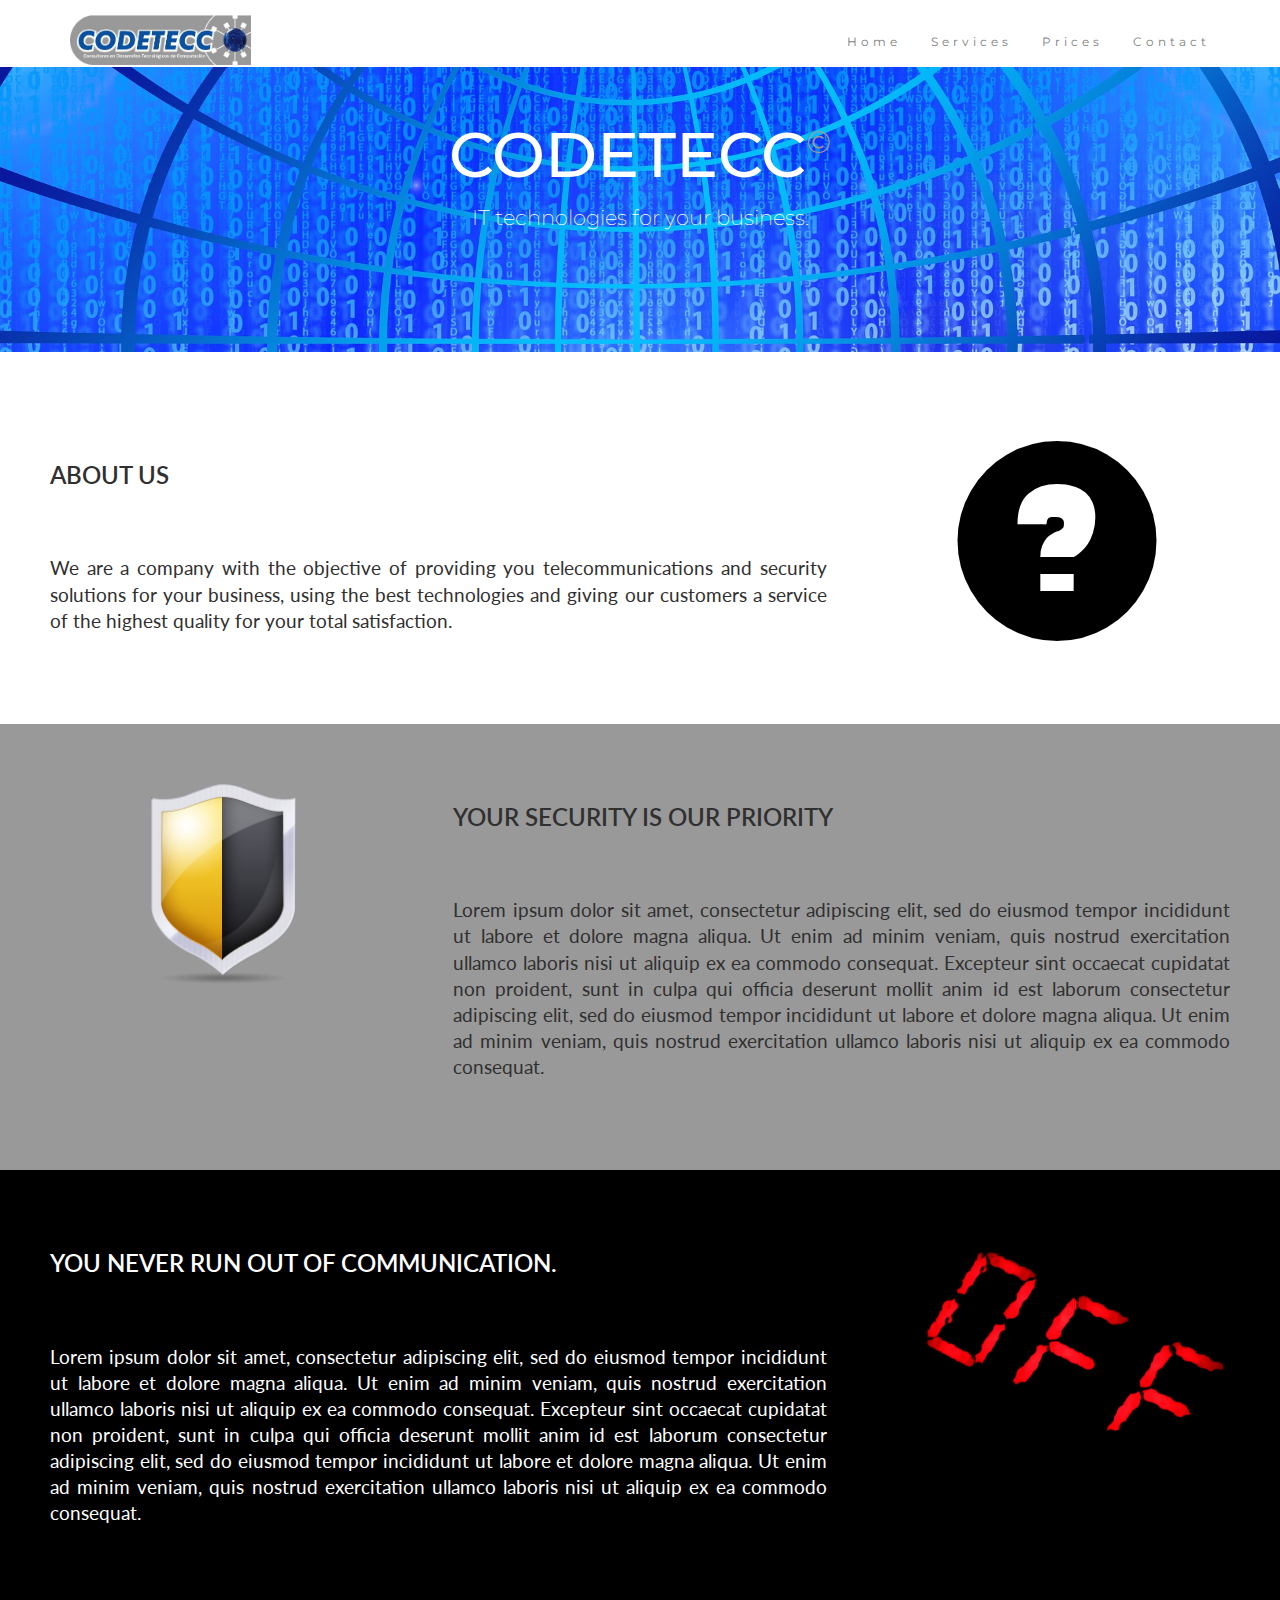
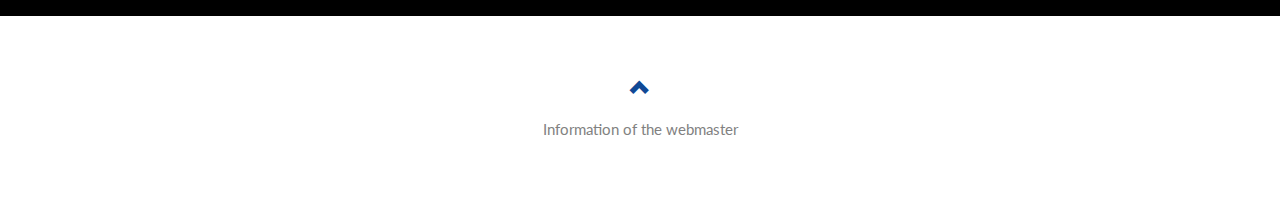
==== index.html @ 8a0846fc "Creacion del sitio web de codetecc, se construye estructura principal y diseno basico" ====
<!DOCTYPE html>
<html lang="en">
    <head>
        <title>CODETECC | Home</title>
        <meta charset="UTF-8">
        <meta name="viewport" content="width=device-width, initial-scale=1">
        <link href="assets/css/bootstrap.css" rel="stylesheet" />
        <link href="assets/css/font-awesome.css" rel="stylesheet" /> 
        <link href="https://fonts.googleapis.com/css?family=Montserrat" rel="stylesheet" type="text/css">
        <link href="https://fonts.googleapis.com/css?family=Lato" rel="stylesheet" type="text/css">
        <link rel="stylesheet" type="text/css" href="assets/css/custom.css">
        <link rel="icon" type="image/png" href="assets/img/logo-icon.png">
    </head>
    <body id="top">
        <nav class="navbar navbar-default navbar-fixed-top">
            <div class="container">
                <div class="navbar-header">
                    <button type="button" class="navbar-toggle" data-toggle="collapse" data-target="#myNavbar">
                        <span class="icon-bar"></span>
                        <span class="icon-bar"></span>
                        <span class="icon-bar"></span> 
                    </button>
                    <a class="navbar-brand" href="index.html"><img src="assets/img/logo.png" alt="Codetecc Logo" height="50px"></a>
                </div>
                <div class="collapse navbar-collapse" id="myNavbar">
                    <br>
                    <ul class="nav navbar-nav navbar-right">
                        <li><a href="index.html">Home</a></li>
                        <li><a href="services.html">Services</a></li>
                        <li><a href="prices.html">Prices</a></li>
                        <li><a href="contact.php">Contact</a></li>
                    </ul>
                </div>
            </div>
        </nav>

        <div class="jumbotron">
            <h1>CODETECC<sup><small>&copy</small></sup></h1>
            <p>IT technologies for your business.</p>
        </div>

        <div class="container-fluid">
            <div class="row">
                <div class="col-sm-8">
                    <h2>About Us</h2>
                    <br>
                    <h4 class="justify">We are a company with the objective of providing you telecommunications and security solutions 
                    for your business, using the best technologies and giving our customers a service of the highest quality 
                    for your total satisfaction.</h4>
                </div>
                <div class="col-sm-1"></div>
                <div class="col-sm-2">
                    <span class="glyphicon glyphicon-question-sign logo"></span>
                </div>
                <div class="col-sm-1"></div>
            </div>      
        </div>

        <div class="container-fluid gray">
            <div class="row">
                <div class="col-sm-1"></div>
                <div class="col-sm-2">
                    <img src="assets/img/shield.png" alt="Security shield" height="200px">
                </div>
                <div class="col-sm-1"></div>
                <div class="col-sm-8">
                    <h2>Your security is our priority</h2>
                    <br>
                    <h4 class="justify">Lorem ipsum dolor sit amet, consectetur adipiscing elit, sed do eiusmod tempor incididunt ut labore 
                    et dolore magna aliqua. Ut enim ad minim veniam, quis nostrud exercitation ullamco laboris nisi ut aliquip 
                    ex ea commodo consequat. Excepteur sint occaecat cupidatat non proident, sunt in culpa qui officia deserunt 
                    mollit anim id est laborum consectetur adipiscing elit, sed do eiusmod tempor incididunt ut labore et dolore 
                    magna aliqua. Ut enim ad minim veniam, quis nostrud exercitation ullamco laboris nisi ut aliquip ex ea 
                    commodo consequat.</h4>
                </div>
            </div>      
        </div>

        <div class="container-fluid black">
            <div class="row">
                <div class="col-sm-8">
                    <h2 class="white">You never run out of communication.</h2>
                    <br>
                    <h4 class="white justify">Lorem ipsum dolor sit amet, consectetur adipiscing elit, sed do eiusmod tempor incididunt ut labore 
                    et dolore magna aliqua. Ut enim ad minim veniam, quis nostrud exercitation ullamco laboris nisi ut aliquip 
                    ex ea commodo consequat. Excepteur sint occaecat cupidatat non proident, sunt in culpa qui officia deserunt 
                    mollit anim id est laborum consectetur adipiscing elit, sed do eiusmod tempor incididunt ut labore et dolore 
                    magna aliqua. Ut enim ad minim veniam, quis nostrud exercitation ullamco laboris nisi ut aliquip ex ea 
                    commodo consequat.</h4>
                </div>
                <div class="col-sm-4">
                    <img src="assets/img/off.jpg" alt="Power Off" height="250px">
                </div>
            </div>      
        </div>
        
        <footer class="container-fluid text-center">
            <a href="#top" title="To Top">
                <span class="glyphicon glyphicon-chevron-up"></span>
            </a>
            <p>Information of the webmaster</p> 
        </footer>

        <script src="assets/js/jquery-1.10.2.js"></script>
        <script src="assets/js/bootstrap.min.js"></script>
        <script src="assets/js/jquery.metisMenu.js"></script>
    </body>
</html>
---- assets/css/custom.css ----
.logo{
    font-size: 200px;
    color: black;
}

.logo-small{
    font-size: 50px;
    color: black;
}

.jumbotron{
    background-color: #104996;
    background-image: url("../img/pic1.jpg");
    background-size: cover;
    color: white;
    text-align: center;
    padding: 100px 25px;
    font-family: Montserrat, sans-serif;
}

body {
    font: 400 15px Lato, sans-serif;
    line-height: 1.8;
    color: #818181;
}

h2 {
    font-size: 24px;
    text-transform: uppercase;
    color: #303030;
    font-weight: 600;
    margin-bottom: 30px;
}

h4 {
    font-size: 19px;
    line-height: 1.375em;
    color: #303030;
    font-weight: 400;
    margin-bottom: 30px;
}

.gray{
    background-color: #999999;
}

.bg-grey{
    background-image: url("../img/contact.jpg");
    background-size: cover;
}

.black{
    background-color: #000000;
}

.black-font{
    color: black;
}

.white{
    color: #fff;
}

.justify{
    text-align: justify;
}

.container-fluid{
    padding: 60px 50px;
}

@media screen and (max-width: 768px) {
    .col-sm-4 {
        text-align: center;
        margin: 25px 0;
    }
}

.panel{
    border: 1px solid #104996;
    border-radius: 0;
    transition: box-shadow 0.5s;
}

.panel:hover{
    box-shadow: 5px 0px 40px rgba(0, 0, 0, .2);
}

.panel-footer .btn:hover {
    border: 1px solid #104996;
    background-color: #fff !important;
    color: #104996;
}

.panel-heading {
    color: #fff !important;
    background-color: #104996 !important;
    padding: 25px;
    border-bottom: 1px solid transparent;
    border-top-left-radius: 0px;
    border-top-right-radius: 0px;
    border-bottom-left-radius: 0px;
    border-bottom-right-radius: 0px;
}

.panel-footer {
    background-color: #fff !important;
}

.panel-footer h3 {
    font-size: 32px;
}

.panel-footer h4 {
    color: #aaa;
    font-size: 14px;
}

.panel-footer .btn {
    margin: 15px 0;
    background-color: #104996;
    color: #fff;
}

.navbar {
    margin-bottom: 0;
    background-color: #fff;
    z-index: 9999;
    border: 0;
    font-size: 12px !important;
    line-height: 1.42857143 !important;
    letter-spacing: 4px;
    border-radius: 0;
    font-family: Montserrat, sans-serif;
}

.navbar li a, .navbar .navbar-brand {
    color: gray !important;
}

.navbar-nav li a:hover, .navbar-nav li.active a {
    color: #fff !important;
    background-color: #104996 !important;
}

.navbar-default .navbar-toggle {
    border-color: transparent;
    color: #fff !important;
}

footer .glyphicon {
    font-size: 20px;
    margin-bottom: 20px;
    color: #104996;
}
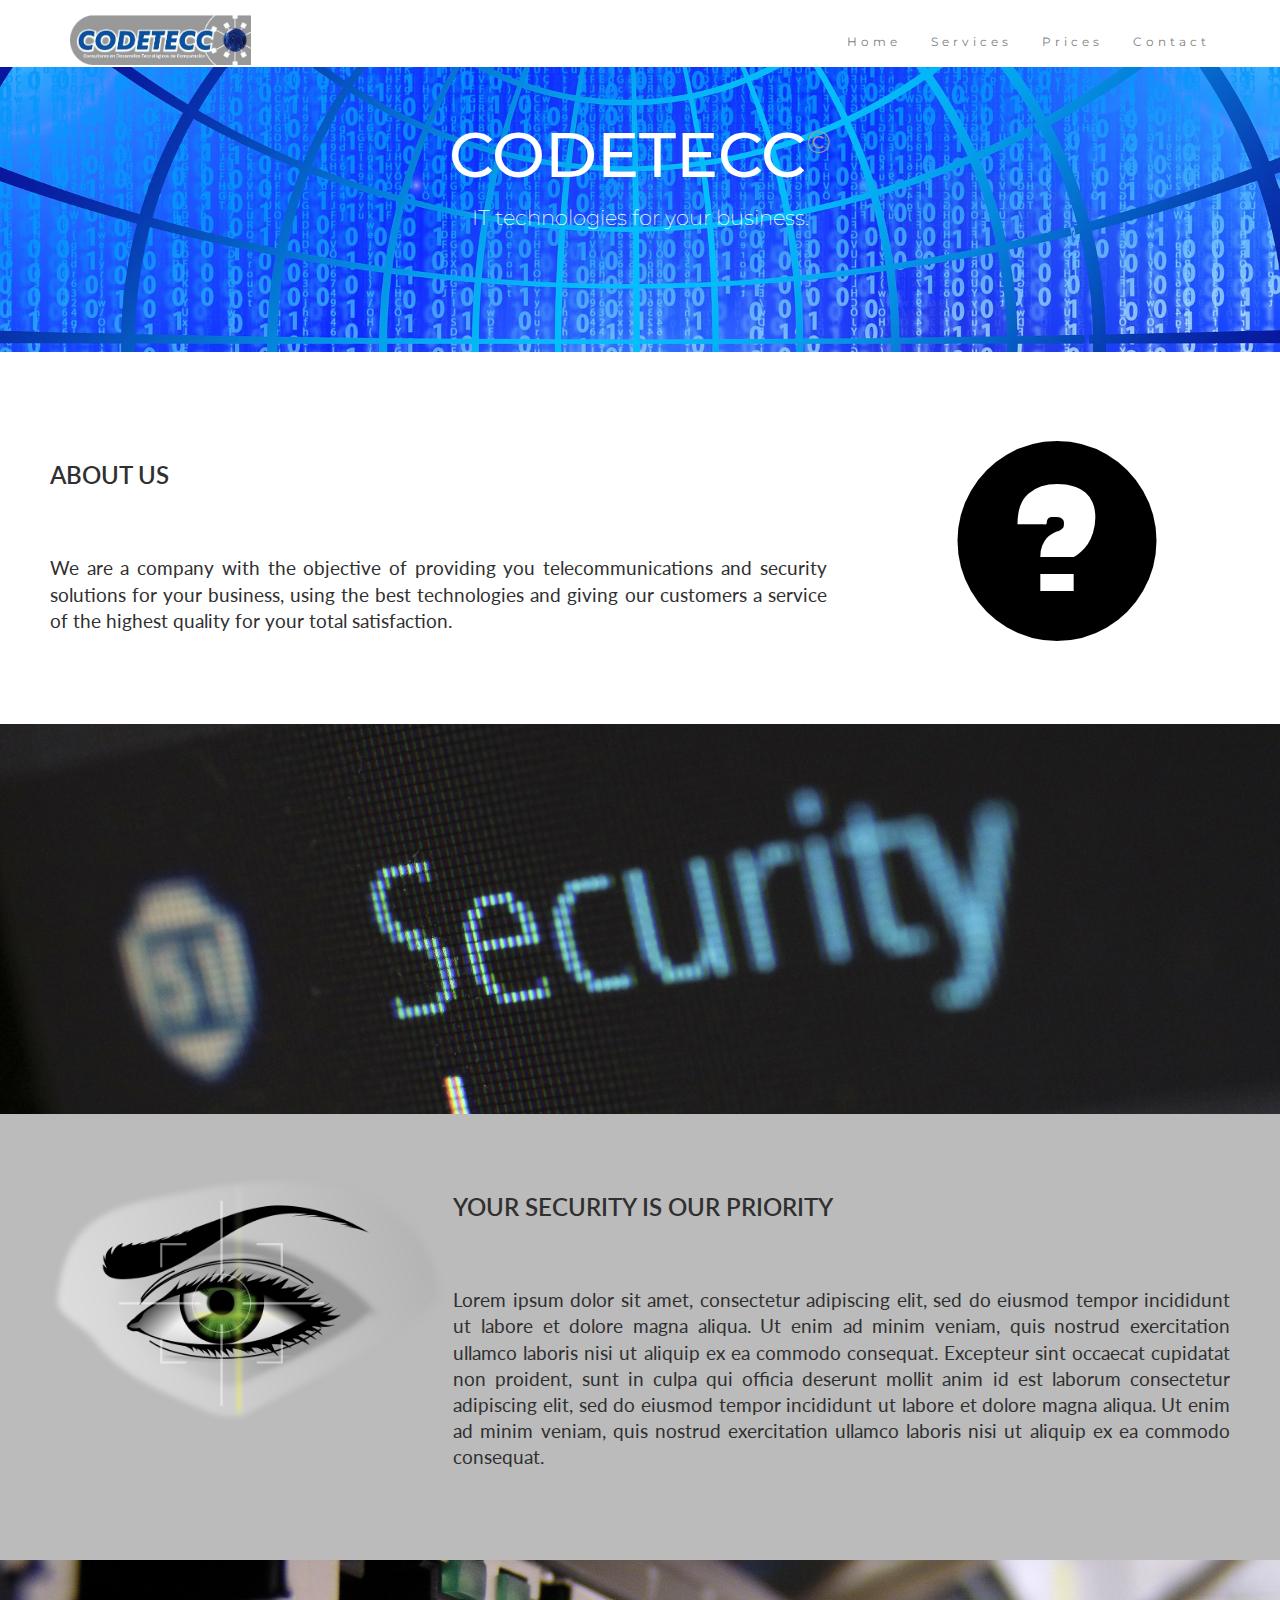
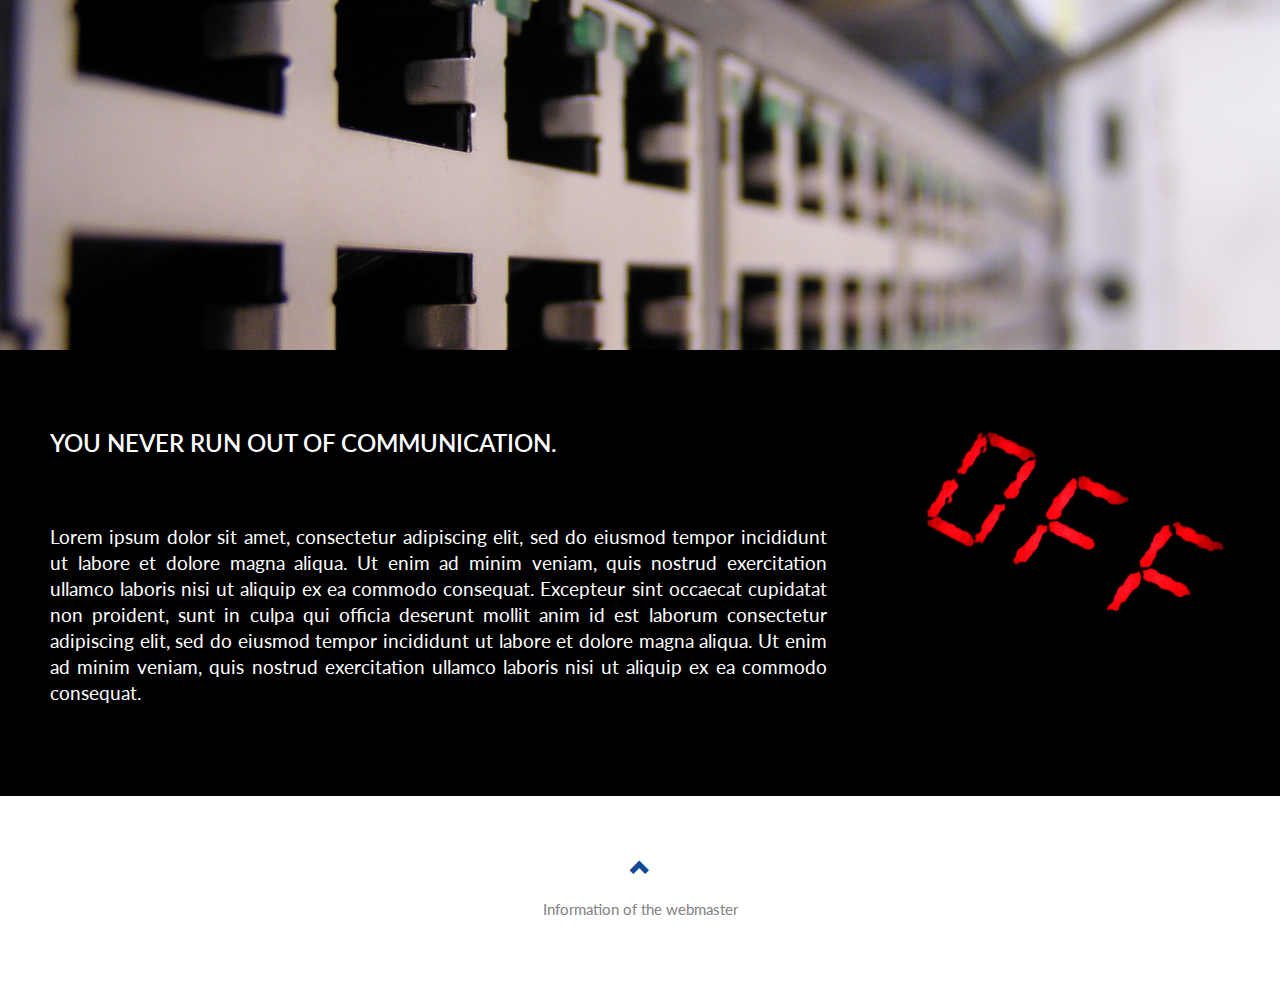
==== commit 7c058e43: "Se elimina font-awesome por desuso. Se añaden nuevas ilustraciones" ====
--- a/index.html
+++ b/index.html
@@ -56,13 +56,19 @@
             </div>      
         </div>
 
+        <div class="container-fluid" style="background-image: url('assets/img/security.jpg'); background-size: cover;">
+            <div class="row">
+                <div class="col-sm-12">
+                    <br><br><br><br><br><br><br><br><br><br>
+                </div>
+            </div>      
+        </div>
+
         <div class="container-fluid gray">
             <div class="row">
-                <div class="col-sm-1"></div>
-                <div class="col-sm-2">
-                    <img src="assets/img/shield.png" alt="Security shield" height="200px">
+                <div class="col-sm-4">
+                    <img src="assets/img/security.png" alt="Security Eye" height="250px">
                 </div>
-                <div class="col-sm-1"></div>
                 <div class="col-sm-8">
                     <h2>Your security is our priority</h2>
                     <br>
@@ -72,6 +78,14 @@
                     mollit anim id est laborum consectetur adipiscing elit, sed do eiusmod tempor incididunt ut labore et dolore 
                     magna aliqua. Ut enim ad minim veniam, quis nostrud exercitation ullamco laboris nisi ut aliquip ex ea 
                     commodo consequat.</h4>
+                </div>
+            </div>      
+        </div>
+
+        <div class="container-fluid" style="background-image: url('assets/img/switch.jpg'); background-size: cover;">
+            <div class="row">
+                <div class="col-sm-12">
+                    <br><br><br><br><br><br><br><br><br><br>
                 </div>
             </div>      
         </div>
--- a/assets/css/custom.css
+++ b/assets/css/custom.css
@@ -41,7 +41,7 @@
 }
 
 .gray{
-    background-color: #999999;
+    background-color: #bbbbbb;
 }
 
 .bg-grey{
